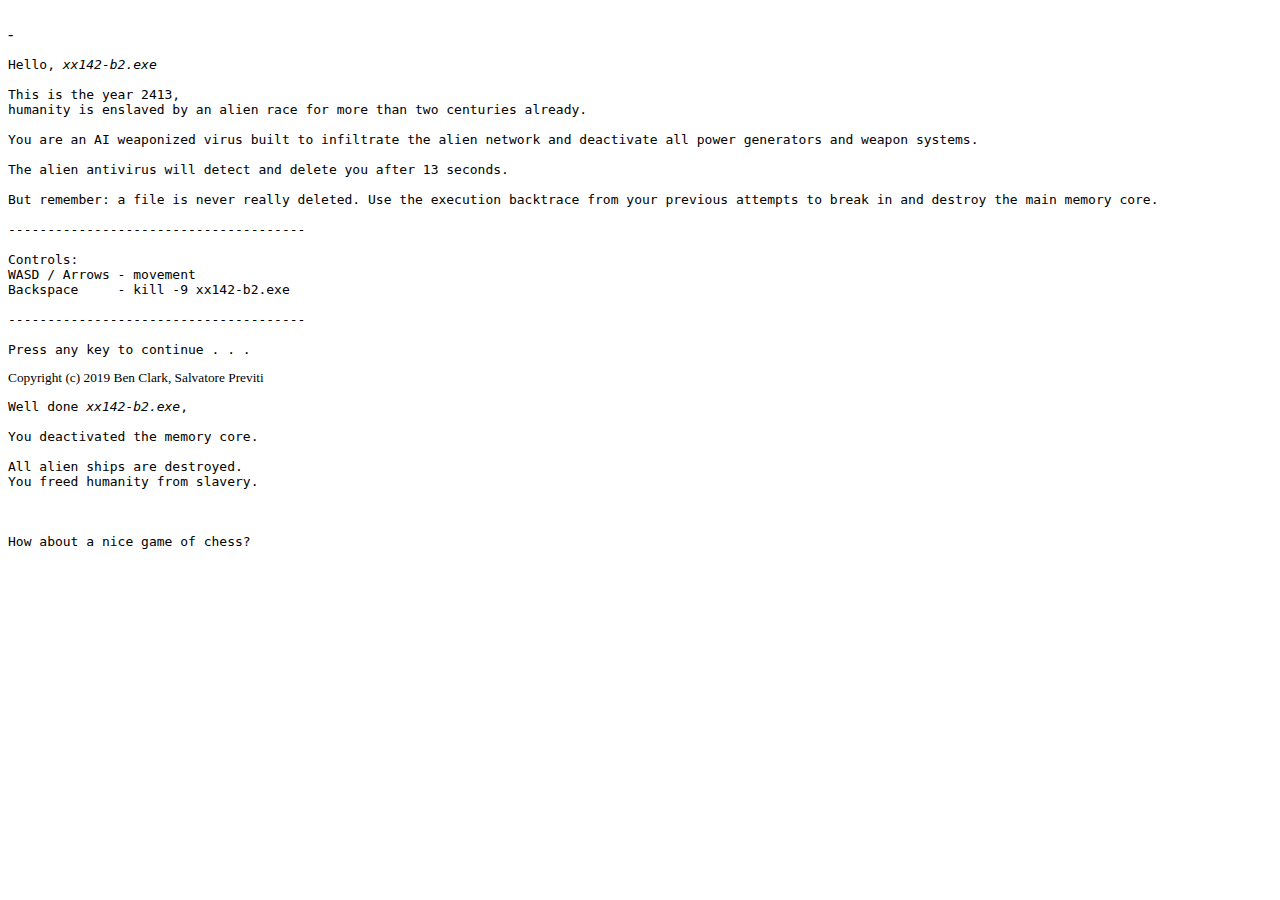
==== index.html @ 515cb991 "Change 2.02" ====
<html>
  <head>
    <link rel="stylesheet" type="text/css" href="css/styles.css" />
    <title>xx142-b2.exe</title>
    <meta name="viewport" content="width=device-width, initial-scale=1" />
  </head>

  <body>
    <main id="M">
      <div id="HUD">
        <div id="T">&nbsp;</div>
        <div id="L">-</div>
      </div>
      <pre id="intro">Hello, <i>xx142-b2.exe</i>

This is the year 2413,
humanity is enslaved by an alien race for more than two centuries already.

You are an AI weaponized virus built to infiltrate the alien network and deactivate all power generators and weapon systems.

The alien antivirus will detect and delete you after 13 seconds.

But remember: a file is never really deleted. Use the execution backtrace from your previous attempts to break in and destroy the main memory core.

--------------------------------------

Controls:
WASD / Arrows - movement
Backspace     - kill -9 xx142-b2.exe

--------------------------------------

Press any key to continue . . . <b id="B">&nbsp;</b>
</pre>
      <small>Copyright (c) 2019 Ben Clark, Salvatore Previti</small>
      <pre id="end">
Well done <i>xx142-b2.exe</i>,

You deactivated the memory core.

All alien ships are destroyed.
You freed humanity from slavery.



How about a nice game of chess? <b id="B">&nbsp;</b>
    </pre>
      <canvas id="c"></canvas>
    </main>
    <script src="js/touch-compat.js"></script>
    <script src="js/math.js"></script>
    <script src="js/settings.js"></script>
    <script src="js/jsfxr.min.js"></script>
    <script src="js/shaders.js"></script>
    <script src="js/levels.js"></script>
    <script src="js/sound.js"></script>
    <script src="js/vectors.js"></script>
    <script src="js/mat4.js"></script>
    <script src="js/collision.js"></script>
    <script src="js/build3d.js"></script>
    <script src="js/draw3d.js"></script>
    <script src="js/player.js"></script>
    <script src="js/ghost.js"></script>
    <script src="js/level.js"></script>
    <script src="js/game.js"></script>
    <script src="js/main.js"></script>
  </body>
</html>
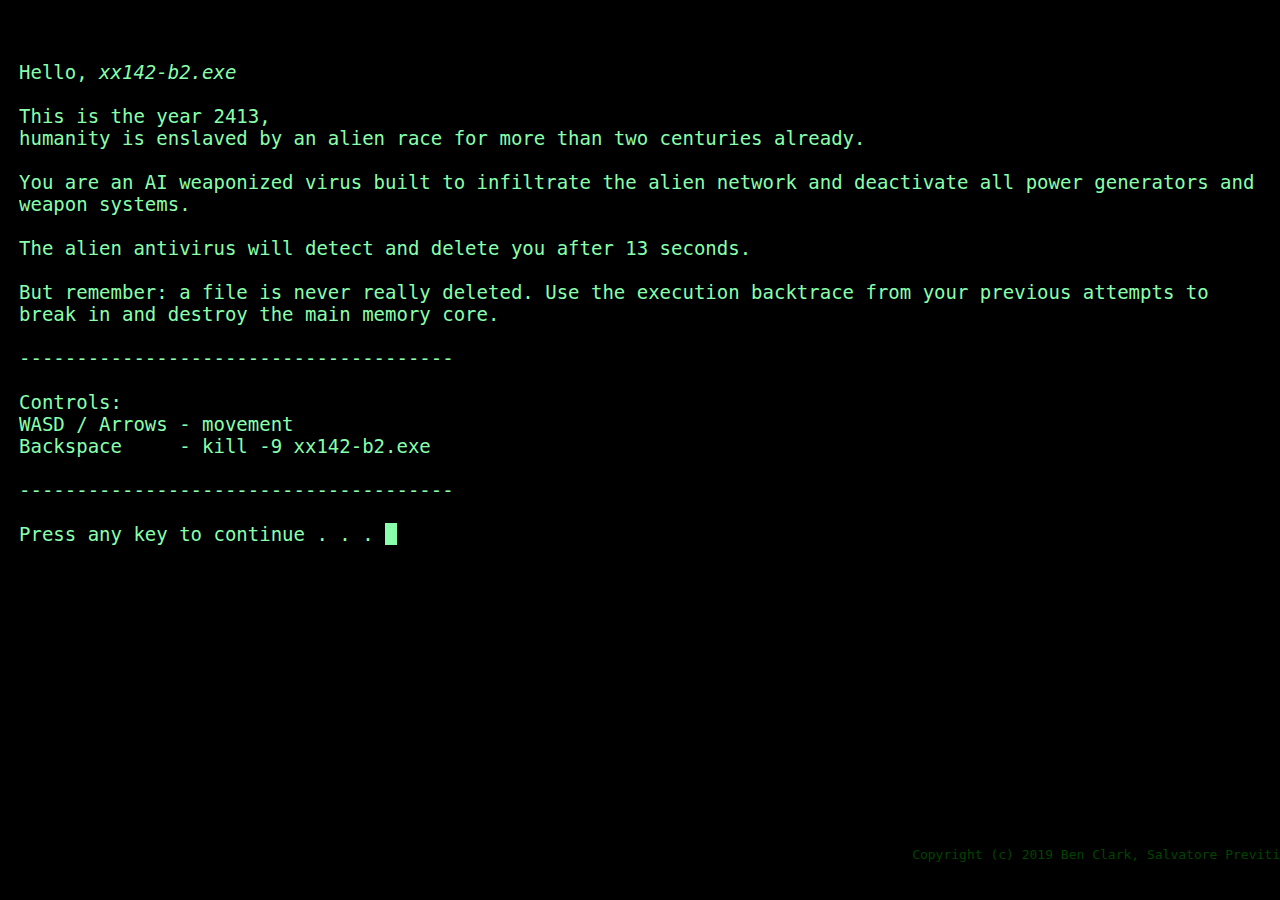
==== commit 987d581d: "Game" ====
--- a/index.html
+++ b/index.html
@@ -3,6 +3,7 @@
     <link rel="stylesheet" type="text/css" href="css/styles.css" />
     <title>xx142-b2.exe</title>
     <meta name="viewport" content="width=device-width, initial-scale=1" />
+    <link rel="icon" href="Fevicon.jpg">
   </head>
 
   <body>
--- a/css/styles.css
+++ b/css/styles.css
@@ -0,0 +1,172 @@
+* {
+  user-select: none;
+}
+
+html,
+body {
+  margin: 0;
+  padding: 0;
+}
+
+body {
+  background: #000;
+  display: flex;
+  align-items: center;
+  justify-content: center;
+}
+
+#M {
+  position: absolute;
+  background: #000;
+  top: 0;
+  left: 0;
+  right: 0;
+  bottom: 0;
+}
+
+#M {
+  position: absolute;
+  top: 0;
+  bottom: 0;
+  left: 0;
+  right: 0;
+  margin: auto;
+
+  width: 100vw;
+  height: 66.66vw;
+  background: #000;
+}
+
+@media (min-aspect-ratio: 3/2) {
+  #M {
+    width: 150vh;
+    height: 100vh;
+  }
+}
+
+#HUD {
+  visibility: hidden;
+  position: absolute;
+  bottom: 0;
+  left: 0;
+  right: 0;
+  margin: 10px;
+}
+
+#T,
+#L {
+  font-family: monospace;
+  padding: 15px;
+  line-height: 70px;
+  font-size: 60px;
+  text-shadow: 1px 1px 3px #000;
+}
+
+#L {
+  float: right;
+  color: #afc;
+  transition: opacity 1.2s linear;
+  opacity: 0;
+}
+
+#L.a {
+  opacity: 1;
+}
+
+#T {
+  float: left;
+  border-radius: 10px;
+  width: 70px;
+  text-align: center;
+  transition: color 150ms linear, background-color 300ms linear;
+  background: rgba(20, 0, 40, 0.3);
+  border: 1px solid rgba(20, 0, 40, 0.3);
+}
+
+#T.x {
+  background: red;
+}
+
+#c {
+  padding: 0;
+  display: block;
+  visibility: hidden;
+}
+
+pre {
+  position: absolute;
+  left: 0;
+  top: 0;
+  bottom: 0;
+  right: 0;
+  color: #8fa;
+  position: absolute;
+  white-space: pre-wrap;
+  font-size: 19px;
+  padding: 1em;
+}
+
+#B {
+  display: inline-block;
+  background: #8fa;
+  animation: B 1s linear infinite;
+}
+
+@keyframes B {
+  0% {
+    opacity: 1;
+  }
+  50% {
+    opacity: 1;
+  }
+  51% {
+    opacity: 0;
+  }
+  100% {
+    opacity: 0;
+  }
+}
+
+#end {
+  display: none;
+}
+
+.won #end {
+  display: block;
+}
+
+.won #hud {
+  display: none;
+}
+
+#intro {
+  overflow: hidden;
+  max-height: 0px;
+  transition: max-height 1.2s linear;
+}
+
+#intro.a {
+  max-height: 100%;
+}
+
+.started #intro {
+  display: none;
+}
+
+.started #C,
+.started #HUD {
+  visibility: visible;
+}
+
+small {
+  font-family: monospace;
+  font-size: 13px;
+  position: absolute;
+  right: 0;
+  bottom: 15px;
+  color: #040;
+}
+
+.started small {
+  display: none;
+}
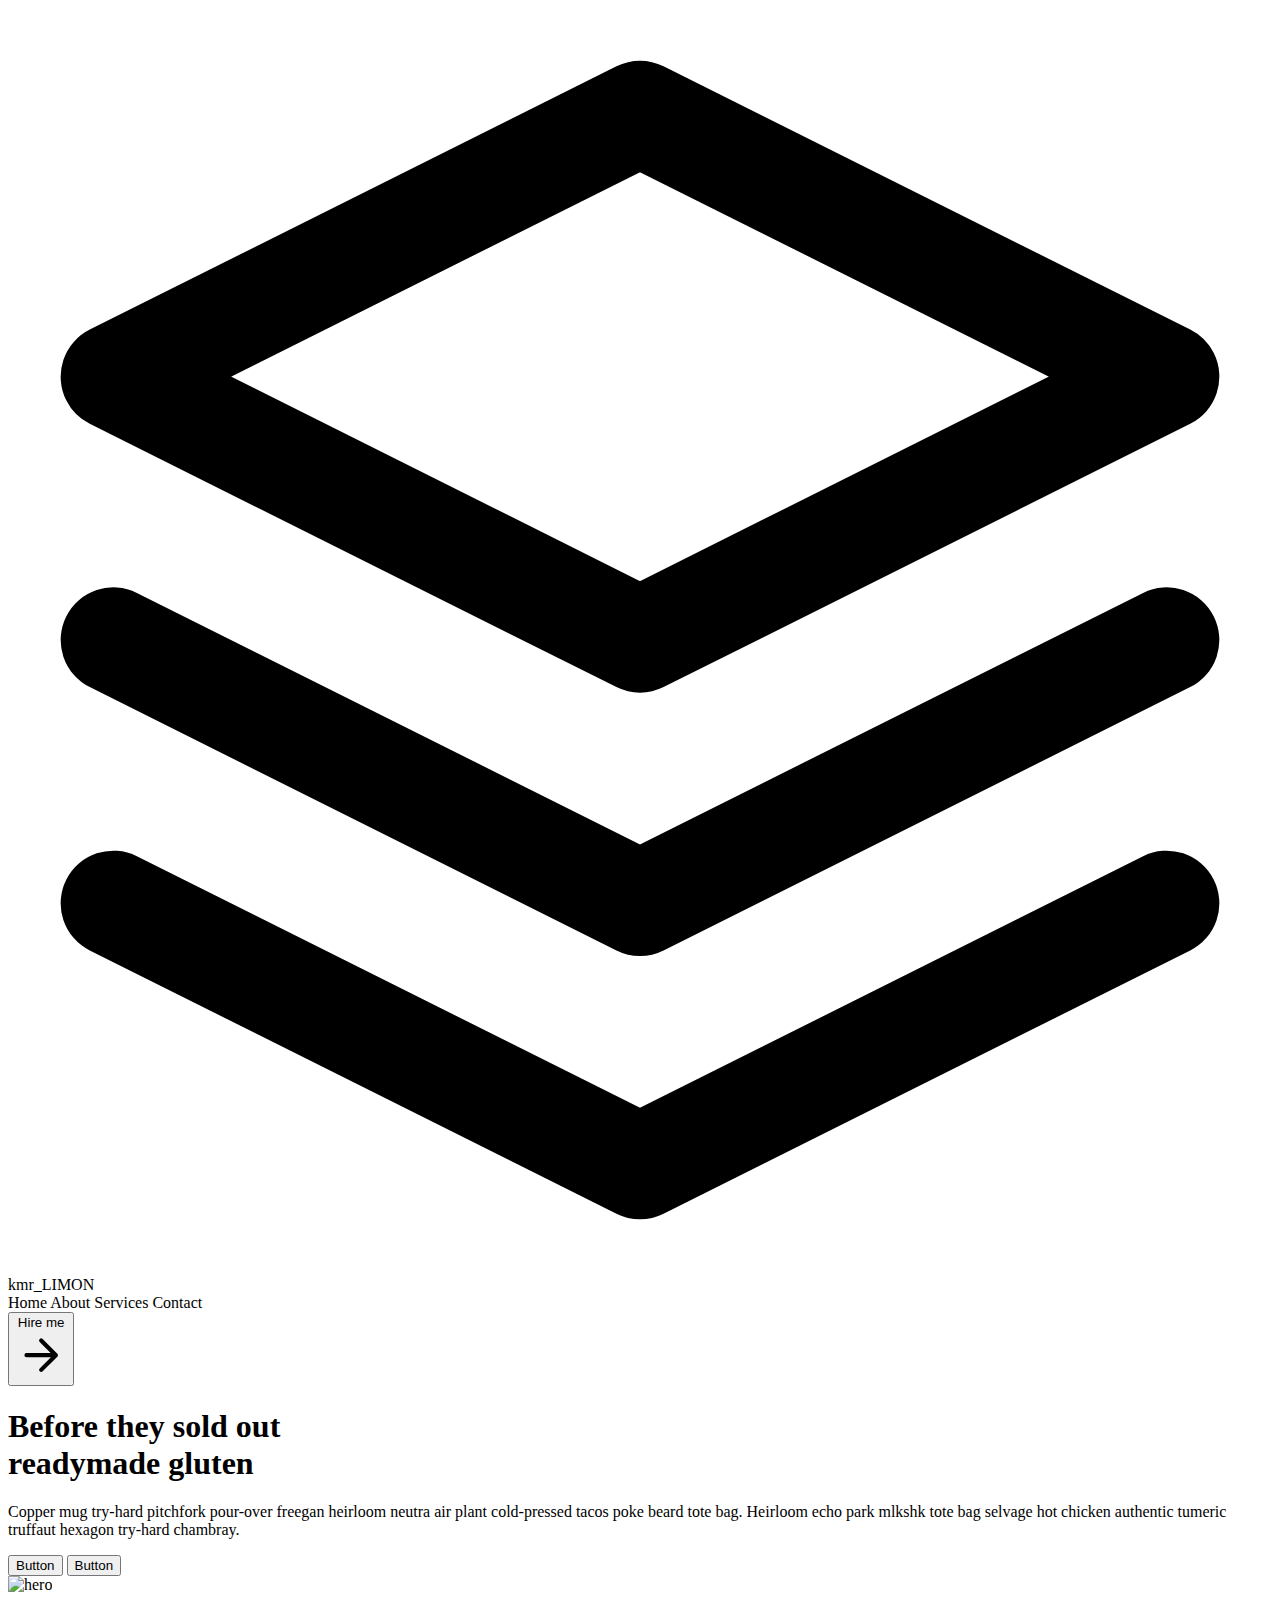
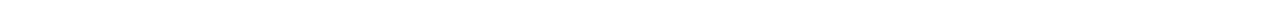
==== commit 25990911: "Game to Web" ====
--- a/index.html
+++ b/index.html
@@ -1,69 +1,52 @@
+<!DOCTYPE html>
 <html>
-  <head>
-    <link rel="stylesheet" type="text/css" href="css/styles.css" />
-    <title>xx142-b2.exe</title>
-    <meta name="viewport" content="width=device-width, initial-scale=1" />
-    <link rel="icon" href="Fevicon.jpg">
-  </head>
 
-  <body>
-    <main id="M">
-      <div id="HUD">
-        <div id="T">&nbsp;</div>
-        <div id="L">-</div>
+<head>
+    <meta charset="UTF-8">
+    <meta name="viewport" content="width=device-width, initial-scale=1">
+    <link href="https://unpkg.com/tailwindcss@^1.0/dist/tailwind.min.css" rel="stylesheet">
+    <title>Kamruzzaman Limon</title>
+</head>
+<body>
+  <header class="text-gray-600 body-font">
+    <div class="container mx-auto flex flex-wrap p-5 flex-col md:flex-row items-center">
+      <a class="flex title-font font-medium items-center text-gray-900 mb-4 md:mb-0">
+        <svg xmlns="http://www.w3.org/2000/svg" fill="none" stroke="currentColor" stroke-linecap="round" stroke-linejoin="round" stroke-width="2" class="w-10 h-10 text-white p-2 bg-indigo-500 rounded-full" viewBox="0 0 24 24">
+          <path d="M12 2L2 7l10 5 10-5-10-5zM2 17l10 5 10-5M2 12l10 5 10-5"></path>
+        </svg>
+        <span class="ml-3 text-xl">kmr_LIMON</span>
+      </a>
+      <nav class="md:mr-auto md:ml-4 md:py-1 md:pl-4 md:border-l md:border-gray-400	flex flex-wrap items-center text-base justify-center">
+        <a class="mr-5 hover:text-gray-900">Home</a>
+        <a class="mr-5 hover:text-gray-900">About</a>
+        <a class="mr-5 hover:text-gray-900">Services</a>
+        <a class="mr-5 hover:text-gray-900">Contact</a>
+      </nav>
+      <button class="inline-flex items-center bg-gray-100 border-0 py-1 px-3 focus:outline-none hover:bg-gray-200 rounded text-base mt-4 md:mt-0">Hire me
+        <svg fill="none" stroke="currentColor" stroke-linecap="round" stroke-linejoin="round" stroke-width="2" class="w-4 h-4 ml-1" viewBox="0 0 24 24">
+          <path d="M5 12h14M12 5l7 7-7 7"></path>
+        </svg>
+      </button>
+    </div>
+  </header>
+  <section class="text-gray-600 body-font">
+    <div class="container mx-auto flex px-5 py-24 md:flex-row flex-col items-center">
+      <div class="lg:flex-grow md:w-1/2 lg:pr-24 md:pr-16 flex flex-col md:items-start md:text-left mb-16 md:mb-0 items-center text-center">
+        <h1 class="title-font sm:text-4xl text-3xl mb-4 font-medium text-gray-900">Before they sold out
+          <br class="hidden lg:inline-block">readymade gluten
+        </h1>
+        <p class="mb-8 leading-relaxed">Copper mug try-hard pitchfork pour-over freegan heirloom neutra air plant cold-pressed tacos poke beard tote bag. Heirloom echo park mlkshk tote bag selvage hot chicken authentic tumeric truffaut hexagon try-hard chambray.</p>
+        <div class="flex justify-center">
+          <button class="inline-flex text-white bg-indigo-500 border-0 py-2 px-6 focus:outline-none hover:bg-indigo-600 rounded text-lg">Button</button>
+          <button class="ml-4 inline-flex text-gray-700 bg-gray-100 border-0 py-2 px-6 focus:outline-none hover:bg-gray-200 rounded text-lg">Button</button>
+        </div>
       </div>
-      <pre id="intro">Hello, <i>xx142-b2.exe</i>
+      <div class="lg:max-w-lg lg:w-full md:w-1/2 w-5/6">
+        <img class="object-cover object-center rounded" alt="hero" src="https://source.unsplash.com/720x600/?nature">
+      </div>
+    </div>
+  </section>
 
-This is the year 2413,
-humanity is enslaved by an alien race for more than two centuries already.
+</body>
 
-You are an AI weaponized virus built to infiltrate the alien network and deactivate all power generators and weapon systems.
-
-The alien antivirus will detect and delete you after 13 seconds.
-
-But remember: a file is never really deleted. Use the execution backtrace from your previous attempts to break in and destroy the main memory core.
-
---------------------------------------
-
-Controls:
-WASD / Arrows - movement
-Backspace     - kill -9 xx142-b2.exe
-
---------------------------------------
-
-Press any key to continue . . . <b id="B">&nbsp;</b>
-</pre>
-      <small>Copyright (c) 2019 Ben Clark, Salvatore Previti</small>
-      <pre id="end">
-Well done <i>xx142-b2.exe</i>,
-
-You deactivated the memory core.
-
-All alien ships are destroyed.
-You freed humanity from slavery.
-
-
-
-How about a nice game of chess? <b id="B">&nbsp;</b>
-    </pre>
-      <canvas id="c"></canvas>
-    </main>
-    <script src="js/touch-compat.js"></script>
-    <script src="js/math.js"></script>
-    <script src="js/settings.js"></script>
-    <script src="js/jsfxr.min.js"></script>
-    <script src="js/shaders.js"></script>
-    <script src="js/levels.js"></script>
-    <script src="js/sound.js"></script>
-    <script src="js/vectors.js"></script>
-    <script src="js/mat4.js"></script>
-    <script src="js/collision.js"></script>
-    <script src="js/build3d.js"></script>
-    <script src="js/draw3d.js"></script>
-    <script src="js/player.js"></script>
-    <script src="js/ghost.js"></script>
-    <script src="js/level.js"></script>
-    <script src="js/game.js"></script>
-    <script src="js/main.js"></script>
-  </body>
-</html>
+</html>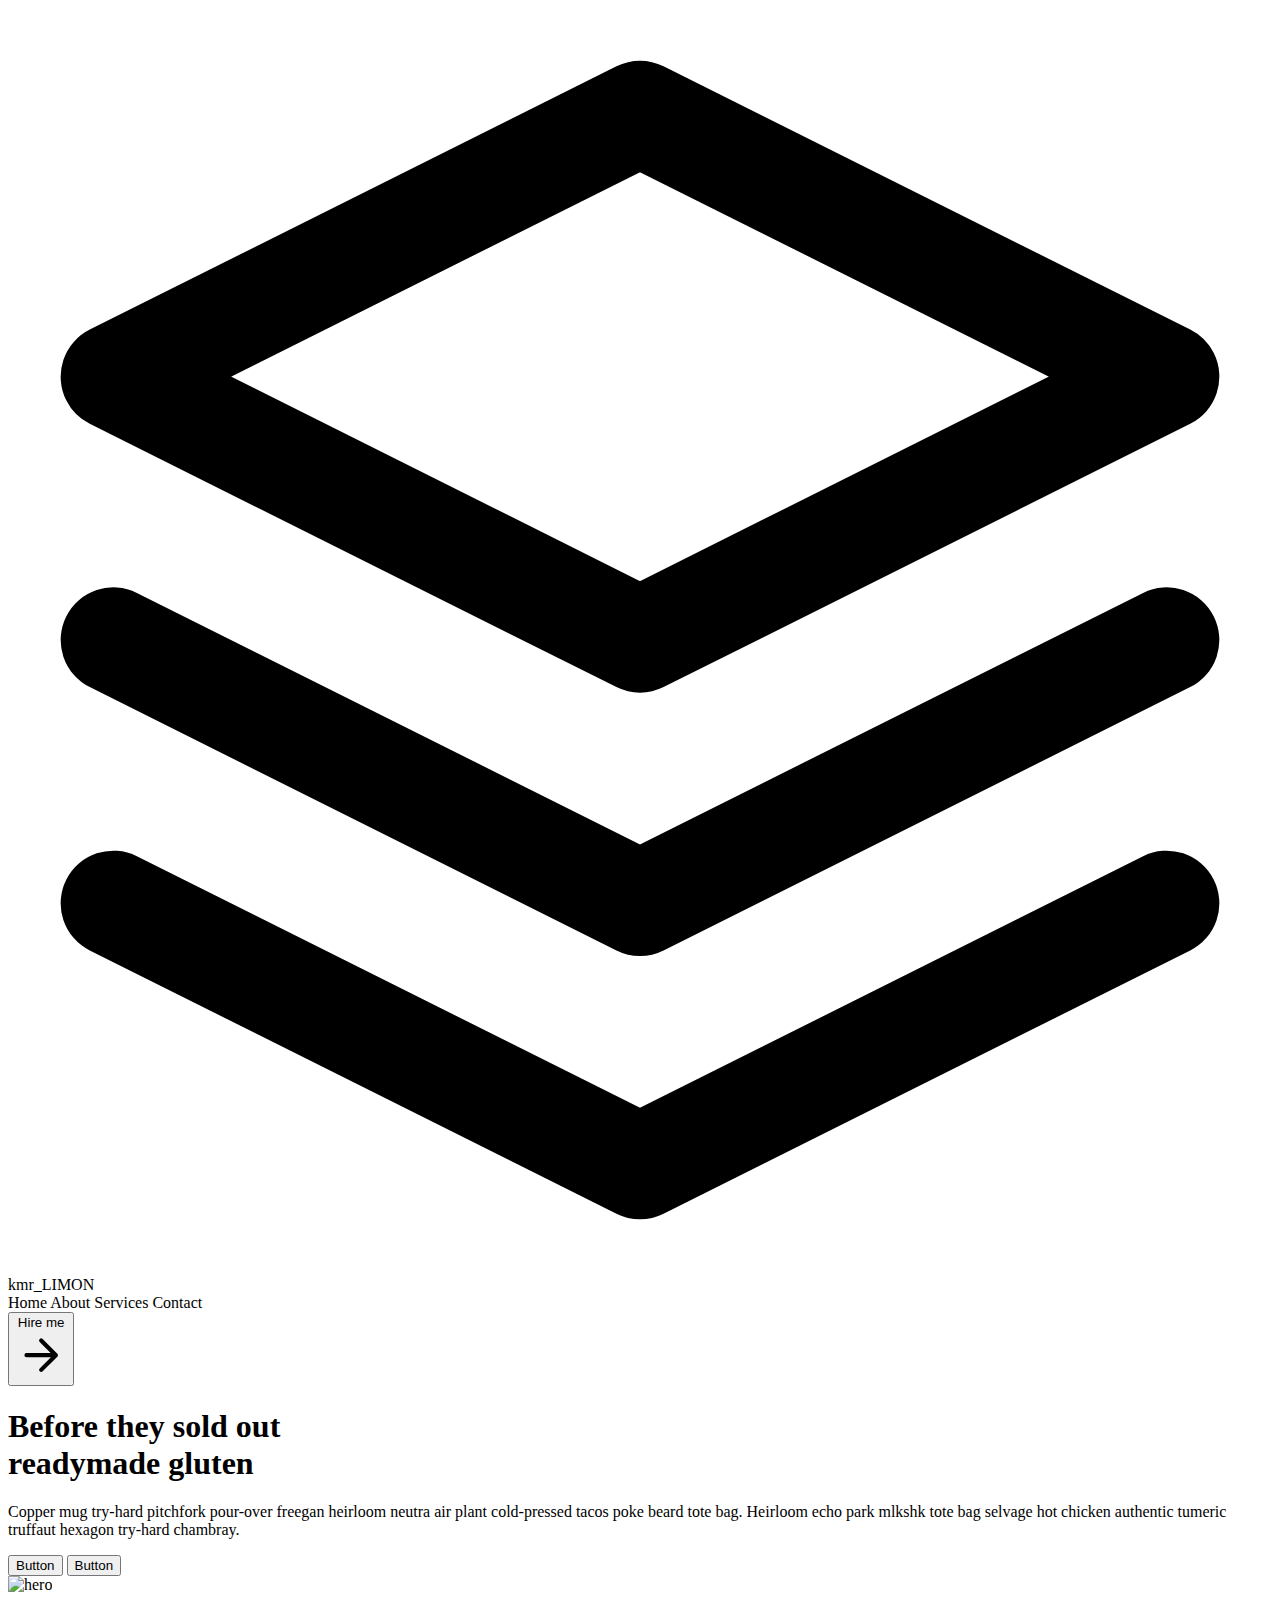
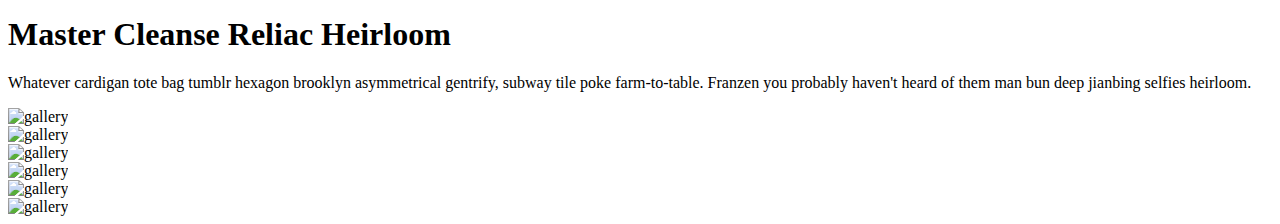
==== commit 3c7bc508: "L" ====
--- a/index.html
+++ b/index.html
@@ -46,7 +46,38 @@
       </div>
     </div>
   </section>
-
+<section class="text-gray-600 body-font">
+  <div class="container px-5 py-24 mx-auto flex flex-wrap">
+    <div class="flex w-full mb-20 flex-wrap">
+      <h1 class="sm:text-3xl text-2xl font-medium title-font text-gray-900 lg:w-1/3 lg:mb-0 mb-4">Master Cleanse Reliac Heirloom</h1>
+      <p class="lg:pl-6 lg:w-2/3 mx-auto leading-relaxed text-base">Whatever cardigan tote bag tumblr hexagon brooklyn asymmetrical gentrify, subway tile poke farm-to-table. Franzen you probably haven't heard of them man bun deep jianbing selfies heirloom.</p>
+    </div>
+    <div class="flex flex-wrap md:-m-2 -m-1">
+      <div class="flex flex-wrap w-1/2">
+        <div class="md:p-2 p-1 w-1/2">
+          <img alt="gallery" class="w-full object-cover h-full object-center block" src="https://source.unsplash.com/500x300/?sea">
+        </div>
+        <div class="md:p-2 p-1 w-1/2">
+          <img alt="gallery" class="w-full object-cover h-full object-center block" src="https://source.unsplash.com/501x301/?wood">
+        </div>
+        <div class="md:p-2 p-1 w-full">
+          <img alt="gallery" class="w-full h-full object-cover object-center block" src="https://source.unsplash.com/600x360/?forest">
+        </div>
+      </div>
+      <div class="flex flex-wrap w-1/2">
+        <div class="md:p-2 p-1 w-full">
+          <img alt="gallery" class="w-full h-full object-cover object-center block" src="https://source.unsplash.com/601x361/?dream">
+        </div>
+        <div class="md:p-2 p-1 w-1/2">
+          <img alt="gallery" class="w-full object-cover h-full object-center block" src="https://source.unsplash.com/502x302/?man">
+        </div>
+        <div class="md:p-2 p-1 w-1/2">
+          <img alt="gallery" class="w-full object-cover h-full object-center block" src="https://source.unsplash.com/503x303/?river">
+        </div>
+      </div>
+    </div>
+  </div>
+</section>
 </body>
 
 </html>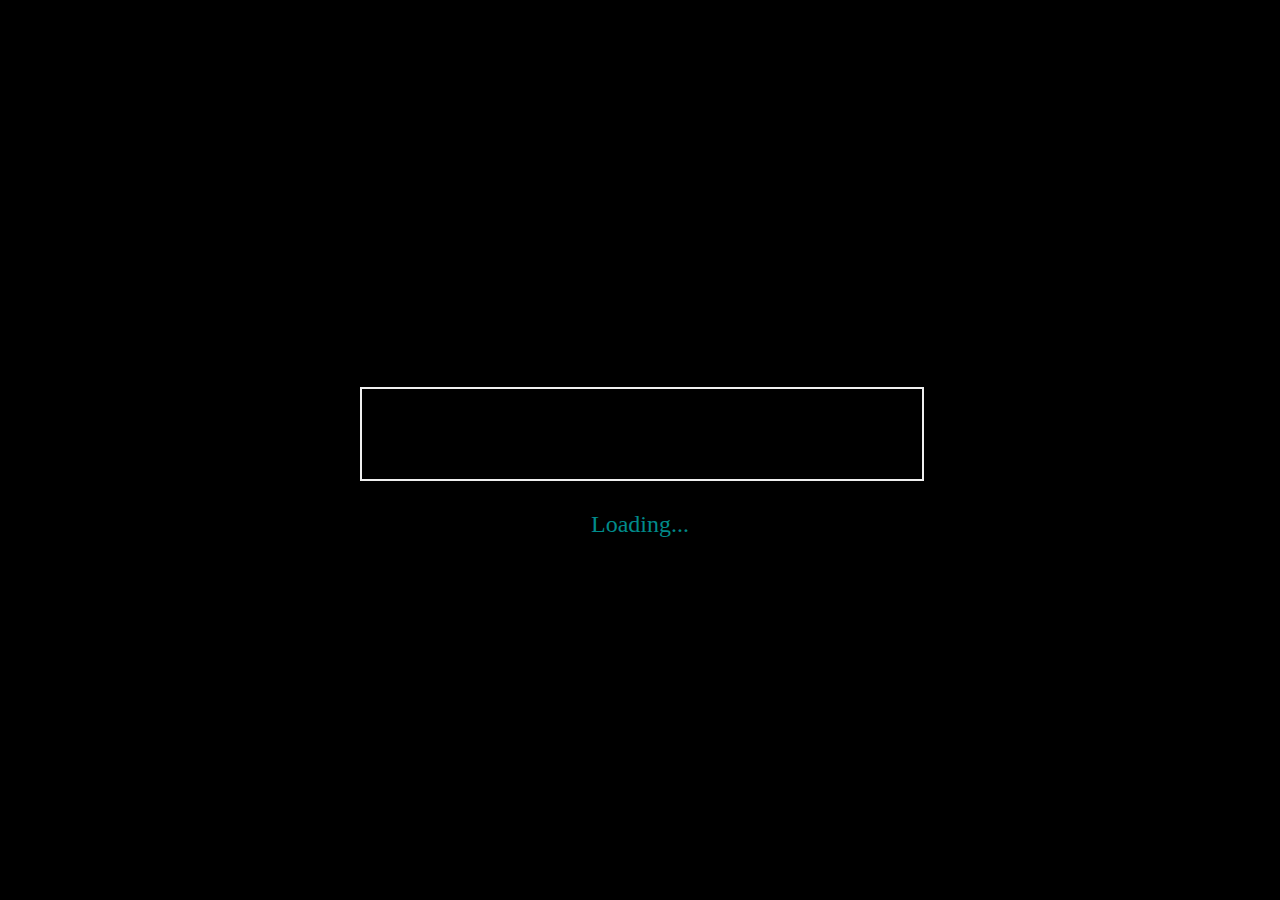
==== commit 332db295: "Earth" ====
--- a/index.html
+++ b/index.html
@@ -1,83 +1,294 @@
 <!DOCTYPE html>
-<html>
-
-<head>
-    <meta charset="UTF-8">
-    <meta name="viewport" content="width=device-width, initial-scale=1">
-    <link href="https://unpkg.com/tailwindcss@^1.0/dist/tailwind.min.css" rel="stylesheet">
-    <title>Kamruzzaman Limon</title>
-</head>
-<body>
-  <header class="text-gray-600 body-font">
-    <div class="container mx-auto flex flex-wrap p-5 flex-col md:flex-row items-center">
-      <a class="flex title-font font-medium items-center text-gray-900 mb-4 md:mb-0">
-        <svg xmlns="http://www.w3.org/2000/svg" fill="none" stroke="currentColor" stroke-linecap="round" stroke-linejoin="round" stroke-width="2" class="w-10 h-10 text-white p-2 bg-indigo-500 rounded-full" viewBox="0 0 24 24">
-          <path d="M12 2L2 7l10 5 10-5-10-5zM2 17l10 5 10-5M2 12l10 5 10-5"></path>
-        </svg>
-        <span class="ml-3 text-xl">kmr_LIMON</span>
-      </a>
-      <nav class="md:mr-auto md:ml-4 md:py-1 md:pl-4 md:border-l md:border-gray-400	flex flex-wrap items-center text-base justify-center">
-        <a class="mr-5 hover:text-gray-900">Home</a>
-        <a class="mr-5 hover:text-gray-900">About</a>
-        <a class="mr-5 hover:text-gray-900">Services</a>
-        <a class="mr-5 hover:text-gray-900">Contact</a>
-      </nav>
-      <button class="inline-flex items-center bg-gray-100 border-0 py-1 px-3 focus:outline-none hover:bg-gray-200 rounded text-base mt-4 md:mt-0">Hire me
-        <svg fill="none" stroke="currentColor" stroke-linecap="round" stroke-linejoin="round" stroke-width="2" class="w-4 h-4 ml-1" viewBox="0 0 24 24">
-          <path d="M5 12h14M12 5l7 7-7 7"></path>
-        </svg>
-      </button>
-    </div>
-  </header>
-  <section class="text-gray-600 body-font">
-    <div class="container mx-auto flex px-5 py-24 md:flex-row flex-col items-center">
-      <div class="lg:flex-grow md:w-1/2 lg:pr-24 md:pr-16 flex flex-col md:items-start md:text-left mb-16 md:mb-0 items-center text-center">
-        <h1 class="title-font sm:text-4xl text-3xl mb-4 font-medium text-gray-900">Before they sold out
-          <br class="hidden lg:inline-block">readymade gluten
-        </h1>
-        <p class="mb-8 leading-relaxed">Copper mug try-hard pitchfork pour-over freegan heirloom neutra air plant cold-pressed tacos poke beard tote bag. Heirloom echo park mlkshk tote bag selvage hot chicken authentic tumeric truffaut hexagon try-hard chambray.</p>
-        <div class="flex justify-center">
-          <button class="inline-flex text-white bg-indigo-500 border-0 py-2 px-6 focus:outline-none hover:bg-indigo-600 rounded text-lg">Button</button>
-          <button class="ml-4 inline-flex text-gray-700 bg-gray-100 border-0 py-2 px-6 focus:outline-none hover:bg-gray-200 rounded text-lg">Button</button>
+<html lang="en" dir="ltr">
+  <head>
+    <!--
+
+      ⁉️
+
+      How to use
+
+      On PC:
+      hold down left mouse button to rotate this scene;
+      use mouse wheel to change distance to this scene.
+
+      On Mobile:
+      Use 1 finger to rotate this scene;
+      Use 2 fingers to bring closer/move away from this scene.
+
+      ⁉️
+
+    -->
+
+    <!--
+      Author: ★ Don’t Know ★
+    -->
+
+    <meta charset="utf-8" />
+    <title>threejs project...</title>
+    <link rel="stylesheet" href="./style.css" />
+  </head>
+  <body>
+    <div class="main-container">
+      <div class="loading-container">
+        <img
+          src="https://dl.dropbox.com/s/1ju4fas10ittaps/Earth_image.jpg"
+          id="earth-image"
+          alt=""
+        />
+        <div class="image-container">
+          <!-- Icons made by Freepik from www.flaticon.com -->
+          <img
+            class="earth-icon"
+            src="https://dl.dropbox.com/s/ipbjfvjuck9336u/Earth-globe.png"
+            alt="earth-globe"
+          />
+          <img
+            class="earth-icon"
+            src="https://dl.dropbox.com/s/ipbjfvjuck9336u/Earth-globe.png"
+            alt="earth-globe"
+          />
+          <img
+            class="earth-icon"
+            src="https://dl.dropbox.com/s/ipbjfvjuck9336u/Earth-globe.png"
+            alt="earth-globe"
+          />
+          <img
+            class="earth-icon"
+            src="https://dl.dropbox.com/s/ipbjfvjuck9336u/Earth-globe.png"
+            alt="earth-globe"
+          />
+          <img
+            class="earth-icon"
+            src="https://dl.dropbox.com/s/ipbjfvjuck9336u/Earth-globe.png"
+            alt="earth-globe"
+          />
+          <img
+            class="earth-icon"
+            src="https://dl.dropbox.com/s/ipbjfvjuck9336u/Earth-globe.png"
+            alt="earth-globe"
+          />
         </div>
-      </div>
-      <div class="lg:max-w-lg lg:w-full md:w-1/2 w-5/6">
-        <img class="object-cover object-center rounded" alt="hero" src="https://source.unsplash.com/720x600/?nature">
+        <p id="text">Loading...</p>
       </div>
     </div>
-  </section>
-<section class="text-gray-600 body-font">
-  <div class="container px-5 py-24 mx-auto flex flex-wrap">
-    <div class="flex w-full mb-20 flex-wrap">
-      <h1 class="sm:text-3xl text-2xl font-medium title-font text-gray-900 lg:w-1/3 lg:mb-0 mb-4">Master Cleanse Reliac Heirloom</h1>
-      <p class="lg:pl-6 lg:w-2/3 mx-auto leading-relaxed text-base">Whatever cardigan tote bag tumblr hexagon brooklyn asymmetrical gentrify, subway tile poke farm-to-table. Franzen you probably haven't heard of them man bun deep jianbing selfies heirloom.</p>
-    </div>
-    <div class="flex flex-wrap md:-m-2 -m-1">
-      <div class="flex flex-wrap w-1/2">
-        <div class="md:p-2 p-1 w-1/2">
-          <img alt="gallery" class="w-full object-cover h-full object-center block" src="https://source.unsplash.com/500x300/?sea">
-        </div>
-        <div class="md:p-2 p-1 w-1/2">
-          <img alt="gallery" class="w-full object-cover h-full object-center block" src="https://source.unsplash.com/501x301/?wood">
-        </div>
-        <div class="md:p-2 p-1 w-full">
-          <img alt="gallery" class="w-full h-full object-cover object-center block" src="https://source.unsplash.com/600x360/?forest">
-        </div>
-      </div>
-      <div class="flex flex-wrap w-1/2">
-        <div class="md:p-2 p-1 w-full">
-          <img alt="gallery" class="w-full h-full object-cover object-center block" src="https://source.unsplash.com/601x361/?dream">
-        </div>
-        <div class="md:p-2 p-1 w-1/2">
-          <img alt="gallery" class="w-full object-cover h-full object-center block" src="https://source.unsplash.com/502x302/?man">
-        </div>
-        <div class="md:p-2 p-1 w-1/2">
-          <img alt="gallery" class="w-full object-cover h-full object-center block" src="https://source.unsplash.com/503x303/?river">
-        </div>
-      </div>
-    </div>
-  </div>
-</section>
-</body>
-
-</html>+    <canvas id="c"></canvas>
+    <script type="module">
+
+      import * as THREE from 'https://threejsfundamentals.org/threejs/resources/threejs/r122/build/three.module.js';
+      import {
+          OrbitControls
+      } from 'https://threejsfundamentals.org/threejs/resources/threejs/r122/examples/jsm/controls/OrbitControls.js';
+      import Stats from 'https://threejsfundamentals.org/threejs/resources/threejs/r122/examples/jsm/libs/stats.module.js';
+
+      alert(`There is also the moon in the scene, you can try to find it. 😄`);
+      let counter = 0,
+          ms = 0,
+          imageContainer, stats;
+
+      const main = () => {
+          const canvas = document.getElementById('c');
+          imageContainer = document.querySelector('.image-container');
+          const {
+              PI,
+              sin,
+              cos
+          } = Math;
+
+          const w = window.innerWidth;
+          const h = window.innerHeight;
+
+          const renderer = new THREE.WebGLRenderer({
+              canvas,
+              antialias: true
+          });
+          renderer.setSize(w, h);
+          renderer.setPixelRatio(window.devicePixelRatio);
+
+          stats = new Stats();
+
+          const fov = 60;
+          const aspect = w / h;
+          const near = 1;
+          const far = 50000;
+
+          const camera = new THREE.PerspectiveCamera(fov, aspect, near, far);
+          camera.position.set(0, 0, 30);
+
+          const controls = new OrbitControls(camera, canvas);
+          controls.target.set(0, 0, 0);
+          controls.update();
+          controls.enablePan = false;
+          controls.minDistance = 15;
+          controls.maxDistance = 350;
+          controls.enableDamping = true;
+
+          const scene = new THREE.Scene();
+
+          const updateProgress = () => {
+              setTimeout(() => {
+                  imageContainer.children[counter].style.cssText = `opacity: 1; transition: 1s`;
+                  counter++;
+              }, ms += 200);
+          };
+
+          const sceneBackground = new THREE.TextureLoader().load('https://dl.dropbox.com/s/vzomkozv7ppv17q/Space.jpg', updateProgress);
+          sceneBackground.encoding = THREE.sRGBEncoding;
+          sceneBackground.mapping = THREE.EquirectangularReflectionMapping;
+          scene.background = sceneBackground;
+
+          const addMesh = (geo, mat, rX = 0, rY = 0, rZ = 0, x = 0, y = 0, z = 0) => {
+              const mesh = new THREE.Mesh(geo, mat);
+              mesh.rotation.set(rX, rY, rZ);
+              mesh.position.set(x, y, z);
+              scene.add(mesh);
+              return mesh;
+          };
+
+          const earthTex = new THREE.TextureLoader().load('https://dl.dropbox.com/s/m0kwjhwce5b77j7/Earth.jpg', updateProgress);
+          const sunTex = new THREE.TextureLoader().load('https://dl.dropbox.com/s/5bgn6x2nv3bvitn/Sun.jpg', updateProgress);
+          const earthRadius = 6371;
+          const moonTex = new THREE.TextureLoader().load('https://dl.dropbox.com/s/a3egh8uy0pg6uq2/Moon.jpg', updateProgress);
+          const cloudsTex = new THREE.TextureLoader().load('https://dl.dropbox.com/s/w8v39sh3o9pg6fd/Clouds.jpg', updateProgress);
+
+          earthTex.anisotropy = moonTex.anisotropy = cloudsTex.anisotropy = 16;
+
+          const earth = addMesh(new THREE.SphereBufferGeometry(earthRadius / 1000, 32, 32), new THREE.MeshPhongMaterial({
+              map: earthTex,
+              color: 0xAEAEAE,
+              shininess: 0,
+              reflectivity: 0,
+              bumpMap: earthTex,
+              bumpScale: .3,
+          }));
+
+          const clouds = addMesh(new THREE.SphereBufferGeometry(earthRadius / 990, 32, 32), new THREE.MeshLambertMaterial({
+              map: cloudsTex,
+              transparent: true,
+              opacity: 0.5,
+          }));
+
+          const moon = addMesh(new THREE.SphereBufferGeometry(earthRadius / 3.668 / 1000, 32, 32), new THREE.MeshPhongMaterial({
+              map: moonTex,
+              color: 0xF2F2F2,
+              shininess: 0,
+              reflectivity: 0,
+              bumpMap: moonTex,
+              bumpScale: .12,
+          }));
+
+          const sun = addMesh(new THREE.SphereBufferGeometry(earthRadius * 109 / 1000, 32, 32), new THREE.MeshPhongMaterial({
+              map: sunTex,
+              emissive: 0xffc972,
+              emissiveIntensity: 1.4,
+              emissiveMap: sunTex,
+          }));
+
+          sun.position.set(-350, 0, -49000);
+
+          const light = new THREE.PointLight(0xFFFFFF, 1.6);
+          light.position.set(-350, 0, -48000);
+          scene.add(light);
+
+          scene.add(new THREE.AmbientLight(0xFFFFFF, 0.1));
+
+          const onWindowResize = () => {
+              const w = window.innerWidth;
+              const h = window.innerHeight;
+              renderer.setSize(w, h);
+              camera.aspect = w / h;
+              camera.updateProjectionMatrix();
+          };
+
+          window.addEventListener('resize', onWindowResize);
+
+          let needIncrease = false;
+
+          const changeSunEmissiveIntensity = () => {
+              needIncrease ? sun.material.emissiveIntensity += 0.004 :
+                  sun.material.emissiveIntensity <= 1.4 && sun.material.emissiveIntensity > 0.6 && !needIncrease ?
+                  sun.material.emissiveIntensity -= 0.004 : sun.material.emissiveIntensity < 0.6 ? needIncrease = true : null;
+
+              if (sun.material.emissiveIntensity > 1.4) {
+                  needIncrease = false;
+                  sun.material.emissiveIntensity -= 0.004;
+              }
+
+              requestAnimationFrame(changeSunEmissiveIntensity);
+          };
+
+          let needLightIntensityIncrease = false;
+
+          const changeLightIntensity = () => {
+              needLightIntensityIncrease ? light.intensity += 0.003 :
+                  light.intensity <= 1.6 && light.intensity > 1 && !needLightIntensityIncrease ?
+                  light.intensity -= 0.003 : light.intensity < 1 ? needLightIntensityIncrease = true : null;
+
+              if (light.intensity > 1.6) {
+                  needLightIntensityIncrease = false;
+                  light.intensity -= 0.003;
+              }
+
+              requestAnimationFrame(changeLightIntensity);
+          };
+
+          changeSunEmissiveIntensity();
+          changeLightIntensity();
+
+          const render = () => {
+              renderer.render(scene, camera);
+              stats.update();
+              controls.update();
+              animate();
+              requestAnimationFrame(render);
+          };
+
+          const rotateEarth = () => earth.rotation.y += 0.00007;
+          const animateClouds = () => clouds.rotation.y += 0.00013;
+
+          const animateMoon = () => {
+              const time = Date.now();
+
+              moon.position.x = (cos(time * 0.000004 + 15) * 185);
+              moon.position.y = (sin(time * 0.000004 + 15) * 185);
+              moon.position.z = (sin(time * 0.000004 + 15) * 185);
+
+              moon.rotation.y += 0.00023;
+          };
+
+          const onIncorrectRendererSize = () => {
+              const incorrectSize = canvas.width !== window.innerWidth || canvas.height !== window.innerHeight;
+              if (incorrectSize) onWindowResize();
+          };
+
+          setTimeout(onIncorrectRendererSize, 100);
+          setTimeout(onIncorrectRendererSize, 250);
+
+          const animate = () => {
+              rotateEarth();
+              animateClouds();
+              animateMoon();
+          };
+
+          render();
+      };
+
+      window.onload = setTimeout(() => {
+          setTimeout(main, 250);
+          const timer = setInterval(() => {
+              if (counter === 5) {
+                  clearInterval(timer);
+
+                  setTimeout(() => imageContainer.children[counter].style.cssText = `opacity: 1; transition: 1s`, ms + 250);
+                  setTimeout(() => imageContainer.parentNode.parentNode.style.cssText = `opacity: 0; transition: .5s`, ms + 1450);
+
+                  setTimeout(() => {
+                      stats = new Stats();
+                      document.body.append(stats.dom);
+                      imageContainer.parentNode.parentNode.style.display = 'none';
+                  }, ms + 1850);
+              }
+          }, 250);
+      }, 150);
+    </script>
+  </body>
+</html>
--- a/style.css
+++ b/style.css
@@ -0,0 +1,151 @@
+html,
+body {
+  margin: 0;
+  padding: 0;
+  width: 100%;
+  height: 100%;
+  background: black;
+}
+
+#c {
+  width: 0;
+  height: 0;
+}
+
+.main-container {
+  position: absolute;
+  top: 0;
+  left: 0;
+  width: 100%;
+  height: 100%;
+  background: black;
+}
+
+.loading-container {
+  position: absolute;
+  margin: 0;
+  width: 560px;
+  height: auto;
+  white-space: nowrap;
+  top: 50%;
+  left: 50%;
+  transform: translate(-50%, -50%);
+}
+
+.image-container {
+  position: relative;
+  top: 0;
+  left: 0;
+  width: 100%;
+  height: 90px;
+  border: 2px solid #efefef;
+}
+
+.earth-icon {
+  height: 100%;
+  opacity: 0;
+}
+
+#text {
+  position: relative;
+  margin: 0;
+  margin-top: 30px;
+  font-size: 24px;
+  width: 100%;
+  white-space: nowrap;
+  height: auto;
+  text-align: center;
+  color: darkcyan;
+}
+
+#earth-image {
+  width: 440px;
+  display: block;
+  margin: 0 auto 25px;
+}
+
+#title {
+  color: white;
+  width: 100%;
+  height: 20px;
+  text-align: center;
+}
+
+@media screen and (max-width: 800px) {
+  #earth-image {
+    width: 320px;
+    margin: 0 auto 20px;
+  }
+
+  .loading-container {
+    width: 380px;
+  }
+
+  .image-container {
+    height: 60px;
+  }
+
+  #text {
+    margin-top: 20px;
+  }
+}
+
+@media screen and (max-width: 550px) {
+  #earth-image {
+    width: 200px;
+    margin: 0 auto 15px;
+  }
+
+  .loading-container {
+    width: 260px;
+  }
+
+  .image-container {
+    height: 40px;
+  }
+
+  #text {
+    margin-top: 15px;
+    font-size: 20px;
+  }
+}
+
+@media screen and (max-width: 400px) {
+  #earth-image {
+    width: 150px;
+    margin: 0 auto 10px;
+  }
+
+  .loading-container {
+    width: 200px;
+  }
+
+  .image-container {
+    height: 30px;
+  }
+
+  #text {
+    margin-top: 10px;
+    font-size: 16px;
+  }
+}
+
+@media screen and (max-width: 300px) {
+  #earth-image {
+    width: 100px;
+    margin: 0 auto 5px;
+  }
+
+  .loading-container {
+    width: 140px;
+  }
+
+  .image-container {
+    height: 20px;
+  }
+
+  #text {
+    margin-top: 6px;
+    font-size: 12px;
+  }
+}
